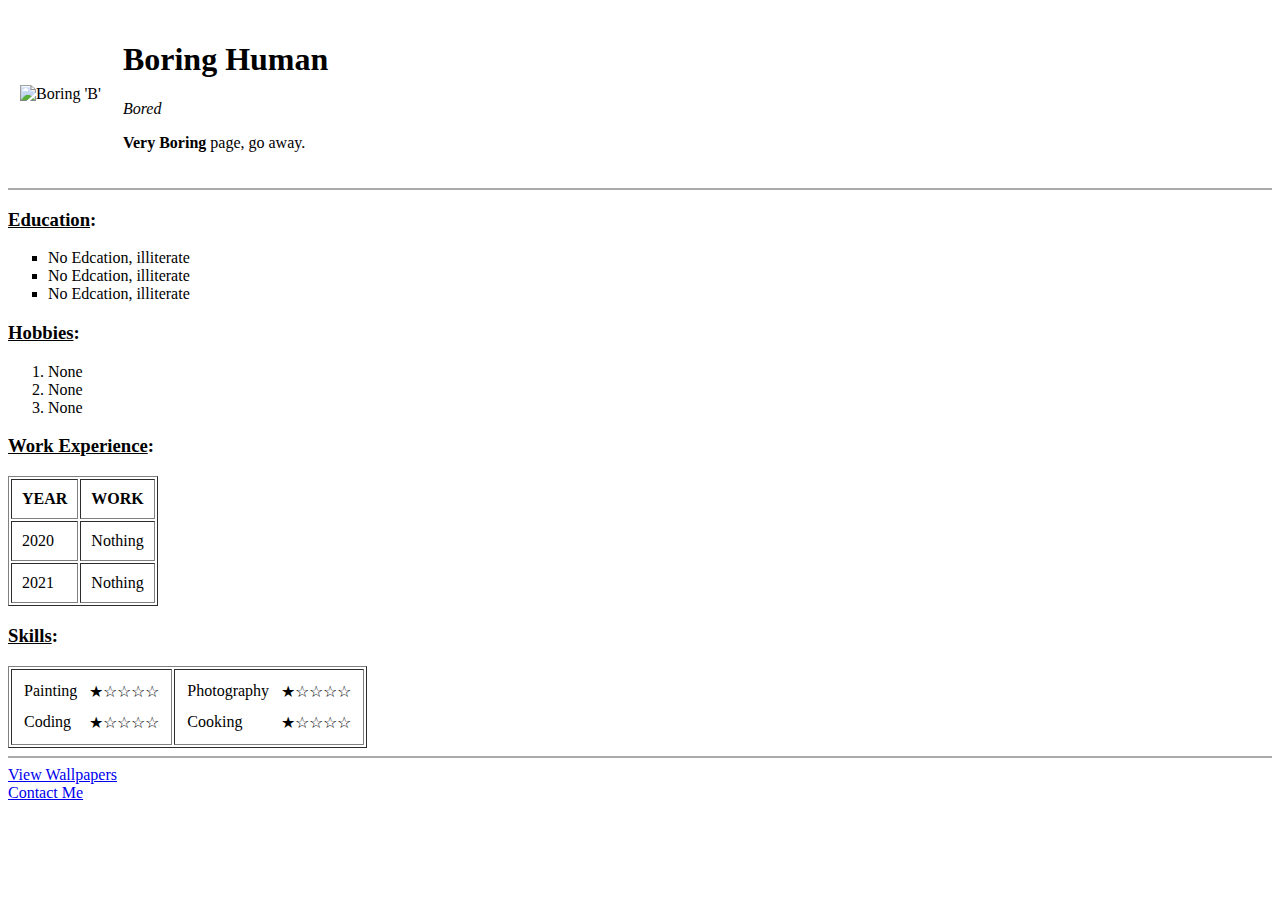
==== index.html @ 5023343d "Test" ====
<!DOCTYPE html>
<html lang="en">
<head>
    <meta charset="UTF-8">
    <meta http-equiv="X-UA-Compatible" content="IE=edge">
    <meta name="viewport" content="width=device-width, initial-scale=1.0">
    <meta name="description" content="It's very boring here.">
    <title>The Boring Page</title>
</head>
<body>

    <table cellpadding="10">
        <tr>
            <td><img src="https://i.pinimg.com/originals/b0/af/c1/b0afc11b539c6867e89d6765bbfb65c4.png" alt="Boring 'B'" length="100" width="100"></td>
            <td><h1>Boring Human</h1>
                <p><em>Bored</em></p>
                <p><strong>Very Boring</strong> page, go away.</p></td>
        </tr>
    </table>

    <hr size = "2" color = #aaaaaa  noshade>

    <h3><u>Education</u>:</h3>
    <ul type="square">
        <li>No Edcation, illiterate</li>
        <li>No Edcation, illiterate</li>
        <li>No Edcation, illiterate</li>
    </ul>

    <h3><u>Hobbies</u>:</h3>
    <ol>
        <li>None</li>
        <li>None</li>
        <li>None</li>
    </ol>

    <h3><u>Work Experience</u>:</h3>
    <table border="1" cellpadding="10">
        <thead>
            <tr>
                <th>YEAR</th>
                <th>WORK</th>
            </tr>
        </thead>
        <tbody>
            <tr>
                <td>2020</td>
                <td>Nothing</td>
            </tr>
            <tr>
                <td>2021</td>
                <td>Nothing</td>
            </tr>
        </tbody>
    </table>

    <h3><u>Skills</u>:</h3>
    <table border="1">
        <tr>
            <td>
                <table cellspacing="10">
                    <tr>
                        <td>Painting</td>
                        <td>★☆☆☆☆</td>
                    </tr>
                    <tr>
                        <td>Coding</td>
                        <td>★☆☆☆☆</td>
                    </tr>
                </table>
            </td>
            <td>
                <table cellspacing="10">
                    <tr>
                        <td>Photography</td>
                        <td>★☆☆☆☆</td>
                    </tr>
                    <tr>
                        <td>Cooking</td>
                        <td>★☆☆☆☆</td>
                    </tr>
                </table>
            </td>           
        </tr>
    </table>

    <hr size="2" color=#aaaaaa noshade>

    <a href="wallpapers.html">View Wallpapers</a>
    <br>
    <a href="contacts.html">Contact Me</a>    
</body>
</html>
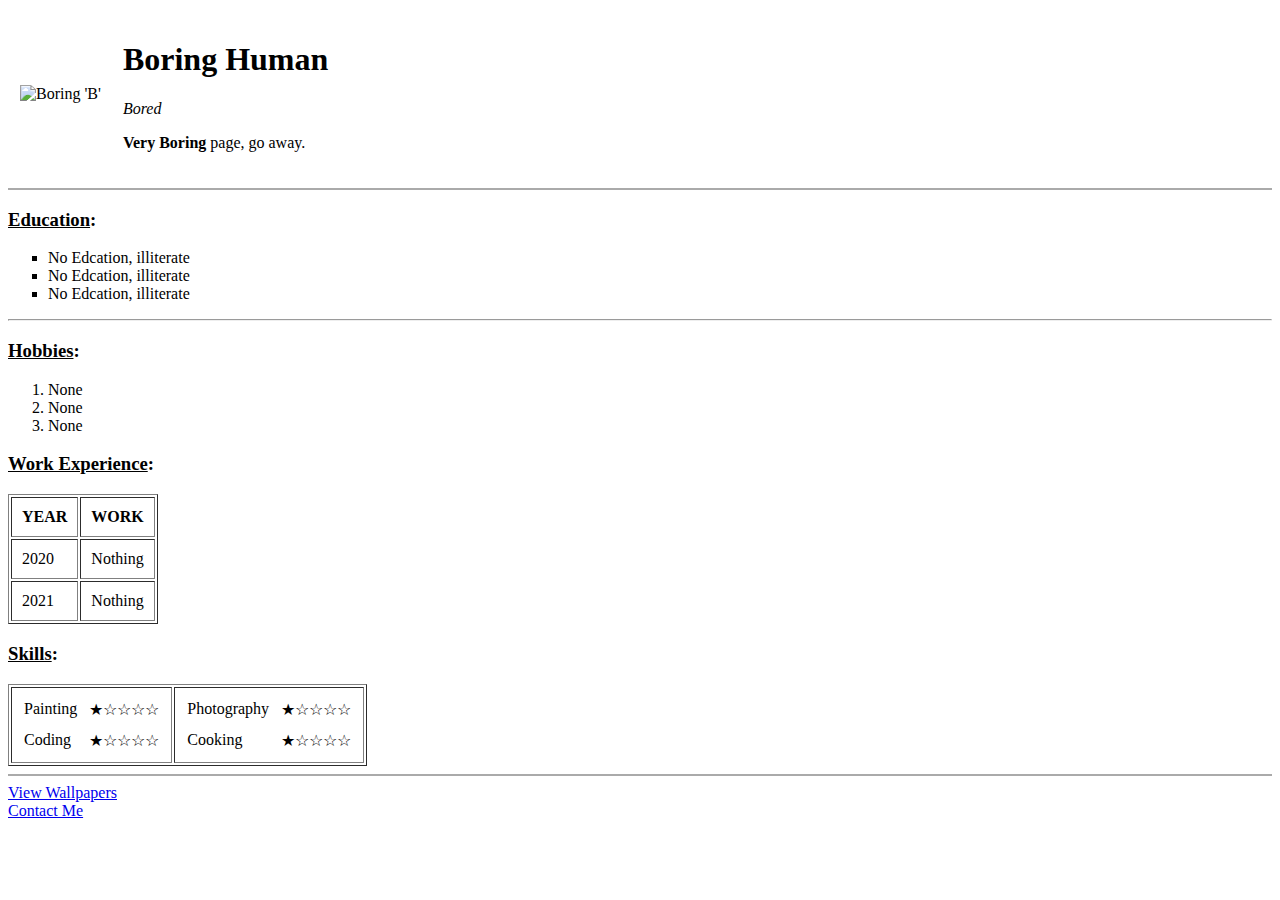
==== commit 0f1ab7cd: "Test" ====
--- a/index.html
+++ b/index.html
@@ -26,7 +26,7 @@
         <li>No Edcation, illiterate</li>
         <li>No Edcation, illiterate</li>
     </ul>
-
+    <hr>
     <h3><u>Hobbies</u>:</h3>
     <ol>
         <li>None</li>
@@ -90,4 +90,4 @@
     <br>
     <a href="contacts.html">Contact Me</a>    
 </body>
-</html>+</html>
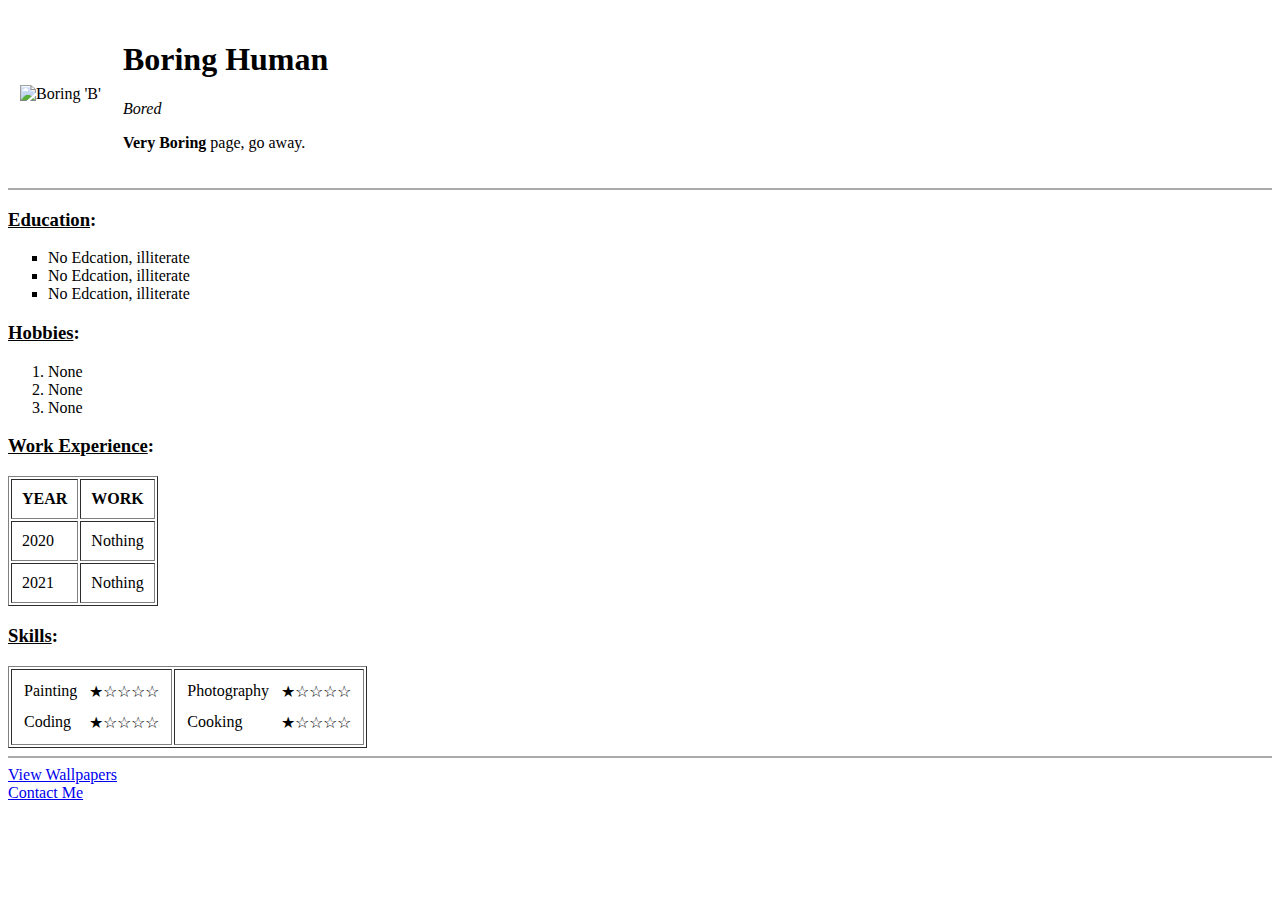
==== commit f819d09c: "Test" ====
--- a/index.html
+++ b/index.html
@@ -26,7 +26,7 @@
         <li>No Edcation, illiterate</li>
         <li>No Edcation, illiterate</li>
     </ul>
-    <hr>
+    
     <h3><u>Hobbies</u>:</h3>
     <ol>
         <li>None</li>
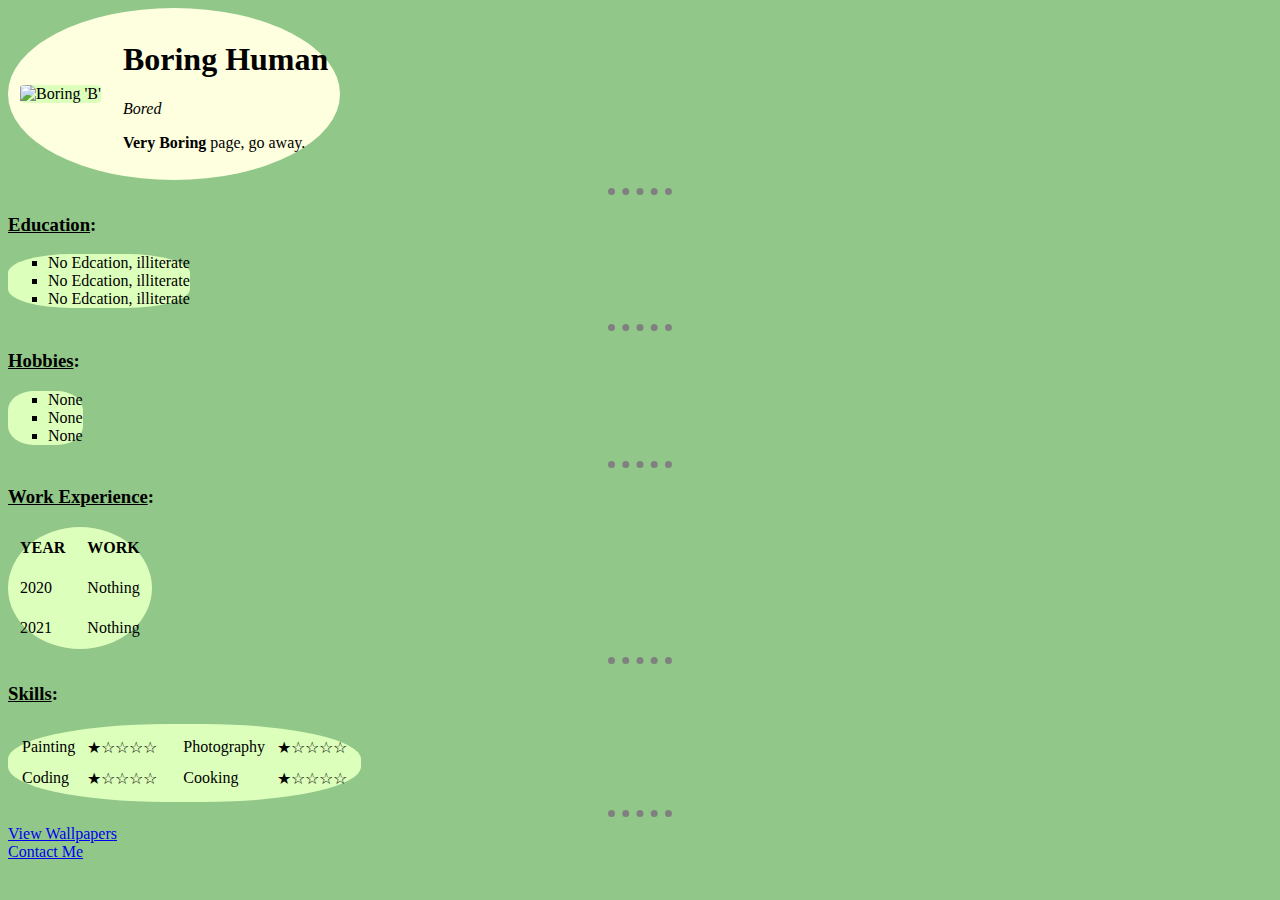
==== commit 8fae714f: "Boring" ====
--- a/index.html
+++ b/index.html
@@ -6,19 +6,23 @@
     <meta name="viewport" content="width=device-width, initial-scale=1.0">
     <meta name="description" content="It's very boring here.">
     <title>The Boring Page</title>
+
+    <link rel="stylesheet" href="style.css">
+     
 </head>
+
 <body>
-
-    <table cellpadding="10">
+    
+    <table id="headtable" cellpadding="10">
         <tr>
-            <td><img src="https://i.pinimg.com/originals/b0/af/c1/b0afc11b539c6867e89d6765bbfb65c4.png" alt="Boring 'B'" length="100" width="100"></td>
+            <td><img id="boringB" src="https://i.pinimg.com/originals/b0/af/c1/b0afc11b539c6867e89d6765bbfb65c4.png" alt="Boring 'B'" length="100" width="100"></td>
             <td><h1>Boring Human</h1>
                 <p><em>Bored</em></p>
                 <p><strong>Very Boring</strong> page, go away.</p></td>
         </tr>
     </table>
 
-    <hr size = "2" color = #aaaaaa  noshade>
+    <hr>
 
     <h3><u>Education</u>:</h3>
     <ul type="square">
@@ -26,16 +30,20 @@
         <li>No Edcation, illiterate</li>
         <li>No Edcation, illiterate</li>
     </ul>
-    
-    <h3><u>Hobbies</u>:</h3>
-    <ol>
+
+    <hr>
+
+        <h3><u>Hobbies</u>:</h3>
+    <ul type="square">
         <li>None</li>
         <li>None</li>
         <li>None</li>
-    </ol>
+    </ul>
+    
+    <hr>
 
     <h3><u>Work Experience</u>:</h3>
-    <table border="1" cellpadding="10">
+    <table id="worktable" cellpadding="10">
         <thead>
             <tr>
                 <th>YEAR</th>
@@ -54,8 +62,10 @@
         </tbody>
     </table>
 
+    <hr>
+    
     <h3><u>Skills</u>:</h3>
-    <table border="1">
+    <table id="skilltable">
         <tr>
             <td>
                 <table cellspacing="10">
@@ -84,10 +94,10 @@
         </tr>
     </table>
 
-    <hr size="2" color=#aaaaaa noshade>
-
+    <hr>
+    
     <a href="wallpapers.html">View Wallpapers</a>
     <br>
     <a href="contacts.html">Contact Me</a>    
 </body>
-</html>
+</html>--- a/style.css
+++ b/style.css
@@ -0,0 +1,48 @@
+body
+{
+    background-color: #91C788;
+}
+
+hr
+{
+    border-style: none;
+    border-top-style: dotted;
+    width: 5%;
+    border-width: 7px;
+}
+
+#boringB
+{
+    border-radius: 10%;
+    background-color: #DDFFBC;
+}
+
+.wp
+{
+    border-radius: 10%;
+}
+
+#headtable
+{
+    background-color: #FEFFDE;
+    border-radius: 100%;
+}
+
+#worktable
+{
+    background-color: #DDFFBC;
+    border-radius: 100%;
+}
+
+#skilltable
+{
+    background-color: #DDFFBC;
+    border-radius: 45%;
+}
+
+ul
+{
+    background-color: #DDFFBC;
+    width: fit-content;
+    border-radius: 35%;
+}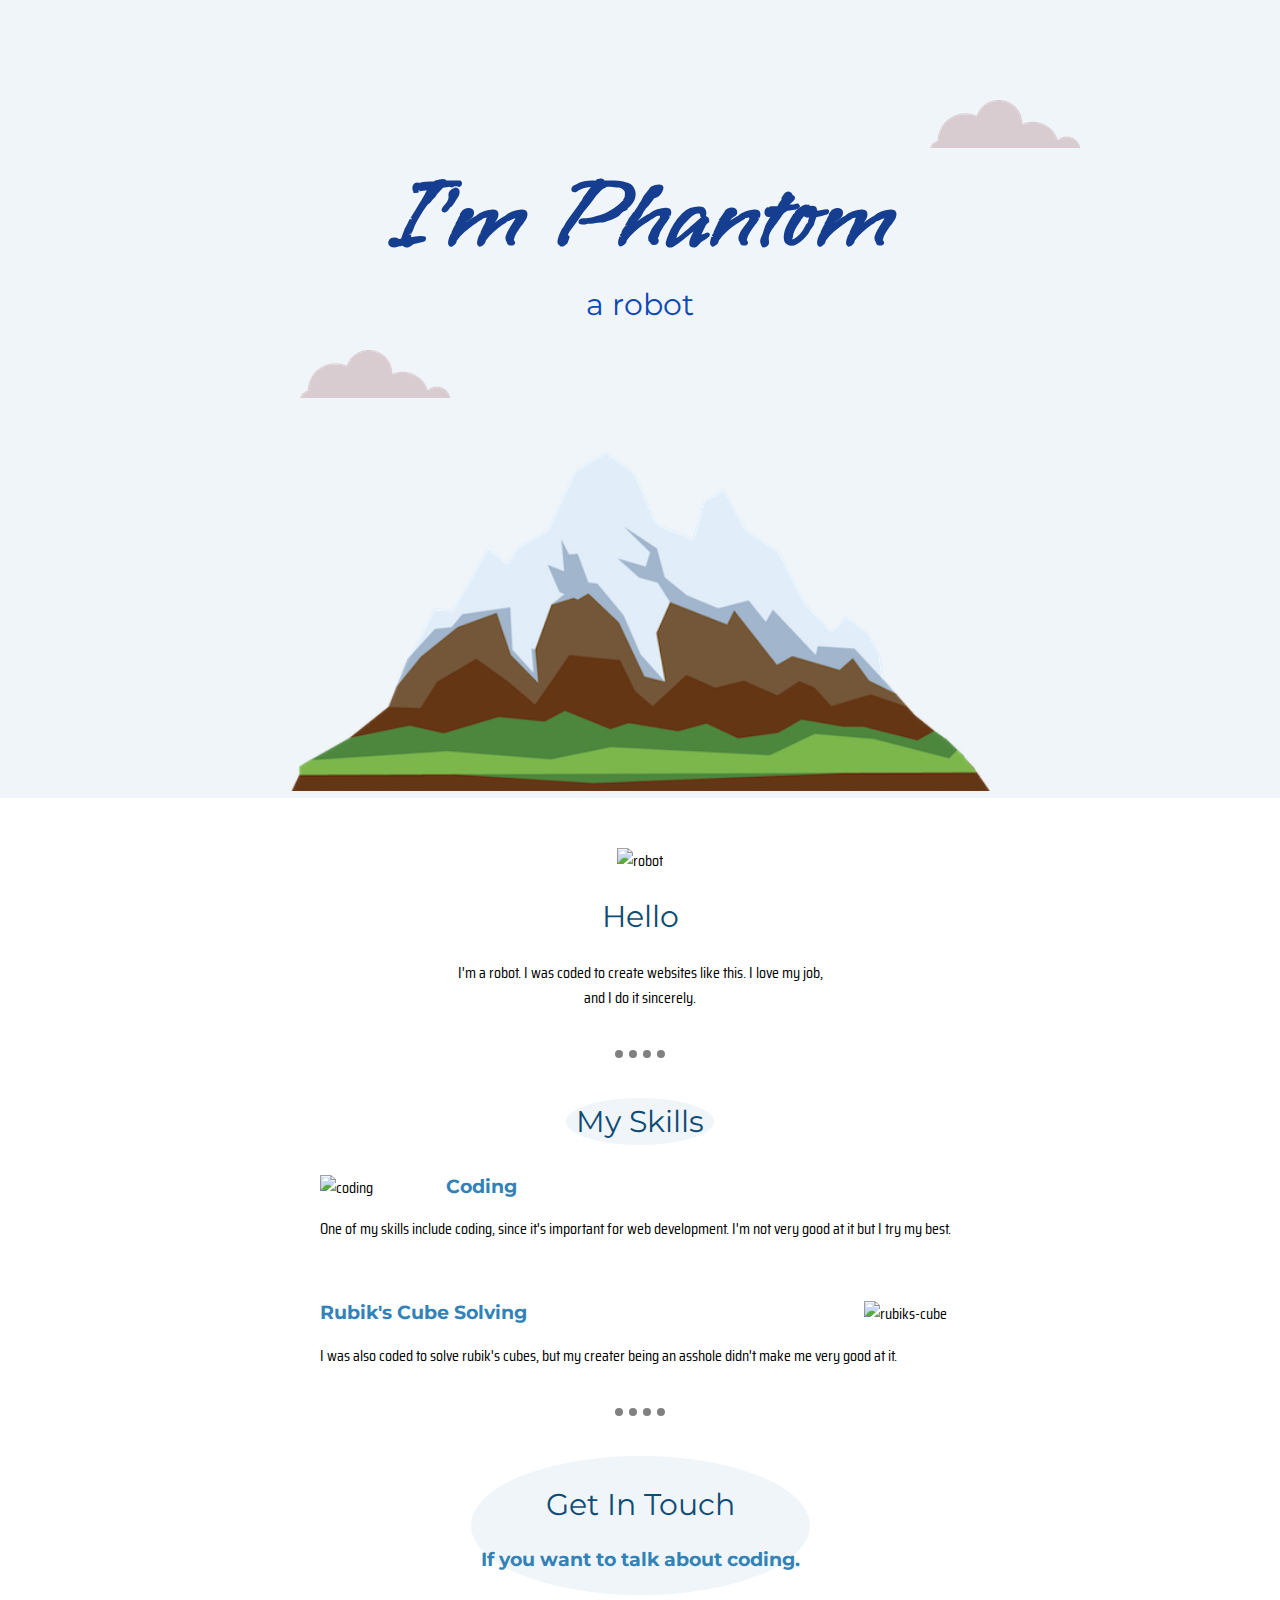
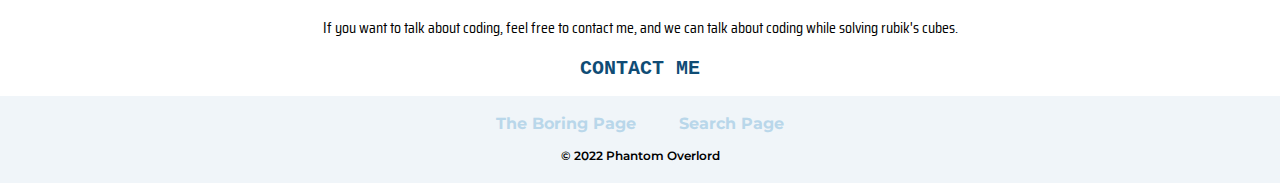
==== commit 26a35fa9: "my site" ====
--- a/index.html
+++ b/index.html
@@ -4,100 +4,66 @@
     <meta charset="UTF-8">
     <meta http-equiv="X-UA-Compatible" content="IE=edge">
     <meta name="viewport" content="width=device-width, initial-scale=1.0">
-    <meta name="description" content="It's very boring here.">
-    <title>The Boring Page</title>
+    <title>Phantom Overlord</title>
+    <link rel="preconnect" href="https://fonts.gstatic.com">
+    <link href="https://fonts.googleapis.com/css2?family=Merriweather&family=Montserrat&family=Sacramento&display=swap" rel="stylesheet">
+    <link rel="preconnect" href="https://fonts.googleapis.com">
+    <link rel="preconnect" href="https://fonts.gstatic.com" crossorigin>
+    <link href="https://fonts.googleapis.com/css2?family=Sacramento&family=Saira+Condensed&family=Vujahday+Script&display=swap" rel="stylesheet">
+    <link rel="stylesheet" href="styles.css">
+    <link rel="icon" href="Icons/faviconphantom.ico" >
 
-    <link rel="stylesheet" href="style.css">
-     
 </head>
+<body>
 
-<body>
+    <div class="top-container">
+        <img id="top-cloud" src="Images/cloud.png" alt="cloud-image">
+        <h1 id="headintroh1">I'm Phantom</h1>    
+        <h2 id="headintroh2">a robot</h2>
+        <img id="bottom-cloud" src="Images/cloud.png" alt="cloud-image">
+        <img id="mountain" src="Images/mountain.png" alt="mountain-image">
+    </div>
     
-    <table id="headtable" cellpadding="10">
-        <tr>
-            <td><img id="boringB" src="https://i.pinimg.com/originals/b0/af/c1/b0afc11b539c6867e89d6765bbfb65c4.png" alt="Boring 'B'" length="100" width="100"></td>
-            <td><h1>Boring Human</h1>
-                <p><em>Bored</em></p>
-                <p><strong>Very Boring</strong> page, go away.</p></td>
-        </tr>
-    </table>
+    <div class="middle-container">
+        <div class="profile">
+          <img src="https://img.icons8.com/external-vitaliy-gorbachev-lineal-color-vitaly-gorbachev/2x/external-robot-support-vitaliy-gorbachev-lineal-color-vitaly-gorbachev.png" alt="robot">
+          <h2>Hello</h2>
+          <p id="intro">I'm a robot. I was coded to create websites like this. I love my job, and I do it sincerely.</p>
+        </div>
+        <hr>
+        <div class="skills">
+          <h2 class="highlight">My Skills</h2>
+          <div class="skill-row" id="skill-row1">
+            <img id="coding-icon" src="https://img.icons8.com/external-justicon-lineal-color-justicon/2x/external-coding-responsive-web-design-justicon-lineal-color-justicon-3.png" alt="coding">
+            <h3>Coding</h3>
+            <p>One of my skills include coding, since it's important for web development. I'm not very good at it but I try my best.</p>
+          </div>
+          <div class="skill-row">
+            <img id="cube-icon" src="https://img.icons8.com/ios-filled/2x/rubiks-cube.png" alt="rubiks-cube">
+            <h3>Rubik's Cube Solving</h3>
+            <p>I was also coded to solve rubik's cubes, but my creater being an asshole didn't make me very good at it.</p>
+          </div>
+        </div>
+        <hr>
+        <div class="contact-me">
+          <div class="highlight">
+          <h2>Get In Touch</h2>
+          <h3>If you want to talk about coding.</h3>
+          </div>
+          <div class="ending">
+            <p>If you want to talk about coding, feel free to contact me, and we can talk about coding while solving rubik's cubes.</p>
+            <a class="btn" href="mailto:phantomoverlord2212@gmail.com">CONTACT ME</a>
+          </div>
+        </div>
+      </div>
+      
+      
+      <div class="bottom-container">
+        <a class="footer-link" href="https://phantomoverlord.github.io/First/">The Boring Page</a>
+        <a class="footer-link" href="https://phantomoverlord.github.io/SearchPage/">Search Page</a>
+        <p id="copyright">© 2022 Phantom Overlord</p>
+      </div>
+      
 
-    <hr>
-
-    <h3><u>Education</u>:</h3>
-    <ul type="square">
-        <li>No Edcation, illiterate</li>
-        <li>No Edcation, illiterate</li>
-        <li>No Edcation, illiterate</li>
-    </ul>
-
-    <hr>
-
-        <h3><u>Hobbies</u>:</h3>
-    <ul type="square">
-        <li>None</li>
-        <li>None</li>
-        <li>None</li>
-    </ul>
-    
-    <hr>
-
-    <h3><u>Work Experience</u>:</h3>
-    <table id="worktable" cellpadding="10">
-        <thead>
-            <tr>
-                <th>YEAR</th>
-                <th>WORK</th>
-            </tr>
-        </thead>
-        <tbody>
-            <tr>
-                <td>2020</td>
-                <td>Nothing</td>
-            </tr>
-            <tr>
-                <td>2021</td>
-                <td>Nothing</td>
-            </tr>
-        </tbody>
-    </table>
-
-    <hr>
-    
-    <h3><u>Skills</u>:</h3>
-    <table id="skilltable">
-        <tr>
-            <td>
-                <table cellspacing="10">
-                    <tr>
-                        <td>Painting</td>
-                        <td>★☆☆☆☆</td>
-                    </tr>
-                    <tr>
-                        <td>Coding</td>
-                        <td>★☆☆☆☆</td>
-                    </tr>
-                </table>
-            </td>
-            <td>
-                <table cellspacing="10">
-                    <tr>
-                        <td>Photography</td>
-                        <td>★☆☆☆☆</td>
-                    </tr>
-                    <tr>
-                        <td>Cooking</td>
-                        <td>★☆☆☆☆</td>
-                    </tr>
-                </table>
-            </td>           
-        </tr>
-    </table>
-
-    <hr>
-    
-    <a href="wallpapers.html">View Wallpapers</a>
-    <br>
-    <a href="contacts.html">Contact Me</a>    
 </body>
 </html>--- a/styles.css
+++ b/styles.css
@@ -0,0 +1,186 @@
+body
+{
+    margin: 0;
+    text-align: center;
+    font-family: 'Saira Condensed', sans-serif;
+}
+
+h1
+{
+    margin-top: 0;
+    font-family: 'Vujahday Script', cursive;
+    font-size: 100px;
+    color: #153E90;
+}
+
+#headintroh1
+{
+    margin: 50px auto 0;
+}
+
+h2
+{
+    font-family: 'Montserrat', sans-serif;
+    color: #0F4C75;
+    font-size: 30px;
+    font-weight: normal;
+}
+
+#headintroh2
+{
+    margin: 0 auto 50px;
+    color: #0E49B5;
+}
+
+h3
+{
+    font-family: 'Montserrat', sans-serif;
+    color: #3282B8;
+    margin-top: 0;
+}
+
+hr
+{
+    border-style: none none dotted;
+    width: 50px;
+    border-width: 8px;
+    margin: 40px auto;
+}
+
+#copyright
+{
+    margin-bottom: 0;
+}
+
+.top-container
+{
+    background-color: #F0F5F9;
+    position: relative;
+    padding-top: 100px;
+}
+
+.middle-container
+{
+    padding-top: 50px;
+    margin-bottom: 15px;
+}
+
+#intro
+{
+    width: 30%;
+    margin: auto;
+}
+
+.ending
+{
+    margin: 20px auto 0;
+}
+
+.bottom-container
+{
+    background-color: #F0F5F9;
+    padding-top: 15px;
+    padding-bottom: 20px;
+}
+
+.footer-link
+{
+    color: #B9D7EA;
+    font-weight: bolder;
+    margin: auto 20px;
+    text-decoration: none;
+    font-family: 'Montserrat', sans-serif;
+}
+
+.footer-link:hover
+{
+    color: #0F4C75;
+}
+
+#copyright
+{
+    font-size: 0.75rem;
+    font-weight: 600;
+    font-family: 'Montserrat', sans-serif;
+}
+
+#top-cloud
+{
+    position: absolute;
+    right: 200px;
+    top: 100px;
+}
+
+#bottom-cloud
+{
+    position: absolute;
+    left: 300px;
+    bottom: 400px;
+}
+
+#mountain
+{
+    width: 700px;
+    margin: 0 auto;
+}
+
+.highlight
+{
+    width: fit-content;
+    margin: auto;
+    padding: 5px 10px;
+    border-radius: 100%;
+    background-color: #F0F5F9   
+    
+}
+
+#coding-icon
+{
+    width: 15%;
+    margin-top: 30px;
+    float: left;
+    margin-right: 30px;
+    margin-top: 0;
+}
+
+#cube-icon
+{
+    width: 15%;
+    margin-top: 30px;
+    float: right;
+    margin-left: 30px;
+    margin-top: 0;
+}
+
+.skill-row
+{
+    width: 50%;
+    margin: auto;
+    text-align: left;
+}
+
+#skill-row1
+{
+    margin-bottom: 60px;
+    margin-top: 30px;
+}
+
+.btn 
+{
+    -webkit-border-radius: 24;
+    -moz-border-radius: 24;
+    border-radius: 24px;
+    font-family: Courier New;
+    color: #0F4C75;
+    font-size: 20px;
+    background: #ffffff;
+    padding: 10px 20px 10px 20px;
+    text-decoration: none;
+    font-weight: 600;
+}
+  
+.btn:hover
+{
+    background: #F0F5F9;
+    text-decoration: none;
+}